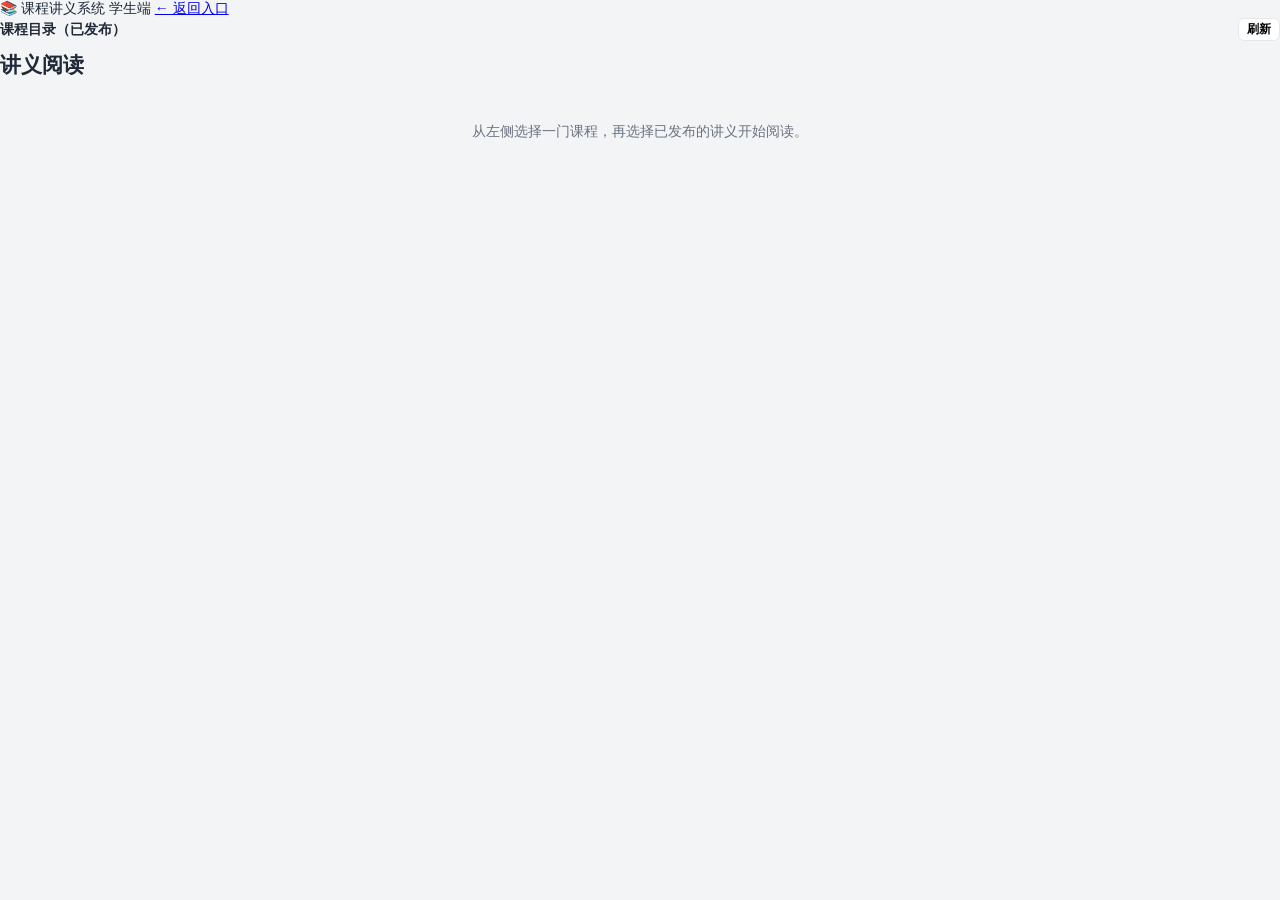
==== lesson-frontend/student.html @ a5bd7f9b "feat: frontend (teacher/student console) and consistent teacher.js" ====
<!DOCTYPE html>
<html lang="zh-CN">
<head>
  <meta charset="UTF-8" />
  <meta name="viewport" content="width=device-width, initial-scale=1.0" />
  <title>学生端 · 课程讲义系统</title>
  <link rel="stylesheet" href="css/style.css" />
</head>
<body>
  <header class="app-header">
    <span class="brand">📚 课程讲义系统</span>
    <span class="role-tag student">学生端</span>
    <span class="spacer"></span>
    <span id="courseTitle" class="meta-line"></span>
    <a class="back-link" href="index.html">← 返回入口</a>
  </header>

  <main class="student-layout">
    <!-- 左：已发布课程目录 -->
    <section class="panel">
      <div class="panel-head">
        <span>课程目录（已发布）</span>
        <span class="spacer"></span>
        <button id="btnRefresh" class="btn small">刷新</button>
      </div>
      <div class="panel-body" id="sidebar"></div>
    </section>

    <!-- 右：讲义阅读 -->
    <section class="panel">
      <div class="detail-head" id="readerHead">
        <h2>讲义阅读</h2>
      </div>
      <div class="detail-body" id="readerBody">
        <div class="empty">从左侧选择一门课程，再选择已发布的讲义开始阅读。</div>
      </div>
    </section>
  </main>

  <script src="js/config.js"></script>
  <script src="js/util.js"></script>
  <script src="js/api.js"></script>
  <script src="js/student.js"></script>
</body>
</html>
---- lesson-frontend/css/style.css ----
/* ===== 课程讲义系统 · 全局样式 ===== */
:root {
  --primary: #2563eb;
  --primary-dark: #1d4ed8;
  --bg: #f3f4f6;
  --panel: #ffffff;
  --border: #e5e7eb;
  --text: #1f2937;
  --text-dim: #6b7280;
  --green: #16a34a;
  --gray: #9ca3af;
  --red: #dc2626;
}
* { box-sizing: border-box; margin: 0; padding: 0; }
html, body { height: 100%; }
body {
  font-family: -apple-system, "PingFang SC", "Microsoft YaHei", "Segoe UI", sans-serif;
  background: var(--bg); color: var(--text); font-size: 14px;
}
button {
  font: inherit; cursor: pointer; border: 1px solid var(--border);
  background: #fff; border-radius: 6px; padding: 5px 12px;
}
button:hover { border-color: var(--primary); color: var(--primary); }
button.primary { background: var(--primary); border-color: var(--primary); color: #fff; }
button.primary:hover { background: var(--primary-dark); }
button.danger:hover { border-color: var(--red); color: var(--red); }
button:disabled { opacity: .5; cursor: not-allowed; }
input, textarea {
  font: inherit; border: 1px solid var(--border); border-radius: 6px;
  padding: 6px 10px; width: 100%; background: #fff; color: var(--text);
}
input:focus, textarea:focus { outline: 2px solid rgba(37, 99, 235, .25); border-color: var(--primary); }

/* ===== 顶栏 ===== */
.topbar {
  height: 52px; background: var(--panel); border-bottom: 1px solid var(--border);
  display: flex; align-items: center; gap: 12px; padding: 0 16px;
  position: sticky; top: 0; z-index: 10;
}
.topbar .logo { font-size: 16px; font-weight: 700; }
.topbar .logo .tag {
  font-size: 12px; font-weight: 400; color: #fff; background: var(--primary);
  border-radius: 4px; padding: 1px 6px; margin-left: 6px; vertical-align: 2px;
}
.topbar .spacer { flex: 1; }
.topbar .api-config { display: flex; align-items: center; gap: 6px; color: var(--text-dim); font-size: 12px; }
.topbar .api-config input { width: 210px; padding: 4px 8px; font-size: 12px; }
.topbar a { color: var(--primary); text-decoration: none; font-size: 13px; }
.topbar a:hover { text-decoration: underline; }

/* ===== 三栏布局 ===== */
.layout { display: flex; height: calc(100vh - 52px); }
.sidebar {
  width: 240px; min-width: 240px; background: var(--panel);
  border-right: 1px solid var(--border); overflow-y: auto; padding: 12px;
}
.sidebar2 {
  width: 300px; min-width: 300px; background: #fafafa;
  border-right: 1px solid var(--border); overflow-y: auto; padding: 12px;
}
.main { flex: 1; overflow-y: auto; padding: 20px 28px; }
.panel-head {
  display: flex; align-items: center; justify-content: space-between;
  margin-bottom: 10px; font-weight: 600;
}
.panel-head .actions { display: flex; gap: 6px; }
.panel-head button { padding: 2px 8px; font-size: 12px; }

/* ===== 列表项 ===== */
.item {
  padding: 8px 10px; border-radius: 6px; cursor: pointer;
  display: flex; align-items: center; gap: 6px; margin-bottom: 2px;
}
.item:hover { background: #eef2ff; }
.item.active { background: var(--primary); color: #fff; }
.item.active .meta, .item.active .badge { color: rgba(255,255,255,.85); }
.item .meta { color: var(--text-dim); font-size: 12px; }
.item .title { flex: 1; overflow: hidden; text-overflow: ellipsis; white-space: nowrap; }
.item .ops { display: none; gap: 4px; }
.item:hover .ops { display: flex; }
.item .ops button { padding: 0 6px; font-size: 12px; line-height: 18px; }
.group-title { font-size: 12px; color: var(--text-dim); margin: 12px 4px 4px; }
.empty { color: var(--text-dim); text-align: center; padding: 40px 10px; line-height: 1.8; }

/* ===== 徽章 ===== */
.badge { font-size: 11px; border-radius: 4px; padding: 1px 6px; white-space: nowrap; }
.badge.published { background: #dcfce7; color: var(--green); }
.badge.draft { background: #f3f4f6; color: var(--gray); }
.item.active .badge.published { background: rgba(255,255,255,.2); color: #fff; }
.item.active .badge.draft { background: rgba(255,255,255,.15); color: #eee; }

/* ===== 编辑器 ===== */
.editor-bar { display: flex; gap: 8px; align-items: center; margin-bottom: 12px; flex-wrap: wrap; }
.editor-bar input.title-input { flex: 1; min-width: 220px; font-size: 15px; font-weight: 600; }
.editor-cols { display: flex; gap: 16px; height: calc(100vh - 170px); }
.editor-cols > div { flex: 1; display: flex; flex-direction: column; min-width: 0; }
.editor-cols label { font-size: 12px; color: var(--text-dim); margin-bottom: 6px; }
#editor-content {
  flex: 1; resize: none; font-family: "SF Mono", Consolas, "Courier New", monospace;
  font-size: 13px; line-height: 1.7; tab-size: 2;
}
.preview-box {
  flex: 1; overflow-y: auto; background: var(--panel);
  border: 1px solid var(--border); border-radius: 6px; padding: 16px 20px;
}
.hint { font-size: 12px; color: var(--text-dim); }

/* ===== Markdown 渲染 ===== */
.md h1 { font-size: 24px; margin: 18px 0 12px; padding-bottom: 8px; border-bottom: 1px solid var(--border); }
.md h2 { font-size: 20px; margin: 16px 0 10px; }
.md h3 { font-size: 17px; margin: 14px 0 8px; }
.md h4, .md h5, .md h6 { font-size: 15px; margin: 12px 0 6px; }
.md p { margin: 10px 0; line-height: 1.8; }
.md ul, .md ol { margin: 10px 0 10px 24px; line-height: 1.8; }
.md li { margin: 2px 0; }
.md code { background: #f1f5f9; border-radius: 4px; padding: 1px 5px; font-family: "SF Mono", Consolas, monospace; font-size: .92em; color: #be185d; }
.md pre { background: #0f172a; color: #e2e8f0; border-radius: 8px; padding: 14px 16px; overflow-x: auto; margin: 12px 0; }
.md pre code { background: none; color: inherit; padding: 0; font-size: 13px; line-height: 1.6; }
.md blockquote { border-left: 4px solid var(--primary); background: #eff6ff; margin: 12px 0; padding: 8px 14px; color: #334155; border-radius: 0 6px 6px 0; }
.md hr { border: none; border-top: 1px solid var(--border); margin: 18px 0; }
.md a { color: var(--primary); }
.md img { max-width: 100%; }
.md table { border-collapse: collapse; margin: 12px 0; }
.md th, .md td { border: 1px solid var(--border); padding: 6px 12px; }
.md th { background: #f8fafc; }

/* ===== 阅读页 ===== */
.reader { max-width: 860px; margin: 0 auto; background: var(--panel); border: 1px solid var(--border); border-radius: 10px; padding: 32px 40px; }
.reader .crumb { color: var(--text-dim); font-size: 13px; margin-bottom: 6px; }

/* ===== Toast ===== */
#toast {
  position: fixed; left: 50%; bottom: 40px; transform: translateX(-50%);
  background: #111827; color: #fff; padding: 9px 18px; border-radius: 8px;
  font-size: 13px; opacity: 0; transition: opacity .25s; pointer-events: none; z-index: 99;
}
#toast.show { opacity: .92; }
#toast.err { background: var(--red); }
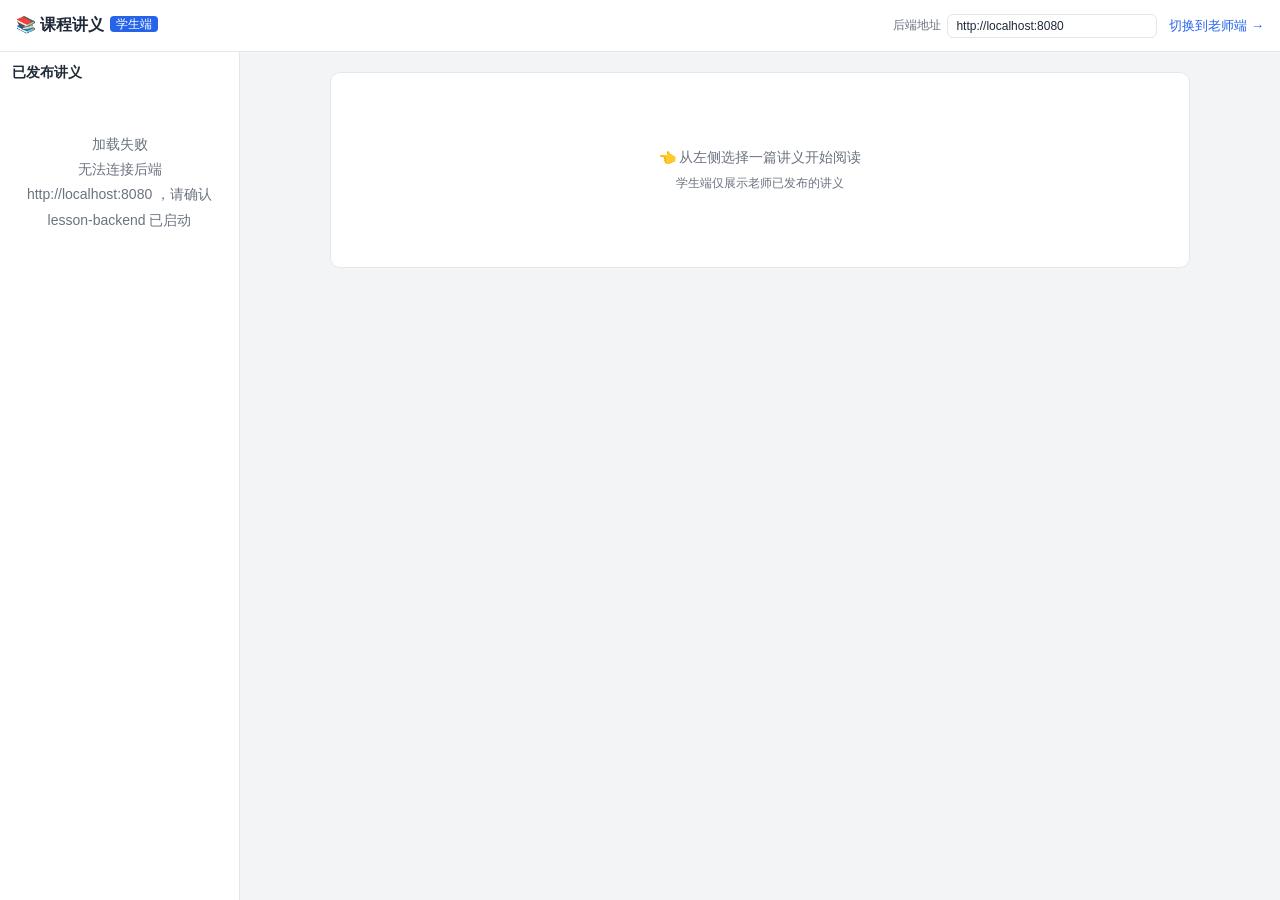
==== commit c3eb2ba3: "docs: README + portal index + page rename" ====
--- a/lesson-frontend/student.html
+++ b/lesson-frontend/student.html
@@ -1,45 +1,37 @@
 <!DOCTYPE html>
 <html lang="zh-CN">
 <head>
-  <meta charset="UTF-8" />
-  <meta name="viewport" content="width=device-width, initial-scale=1.0" />
-  <title>学生端 · 课程讲义系统</title>
-  <link rel="stylesheet" href="css/style.css" />
+  <meta charset="UTF-8">
+  <meta name="viewport" content="width=device-width, initial-scale=1.0">
+  <title>课程讲义 · 学生端</title>
+  <link rel="stylesheet" href="css/style.css">
 </head>
 <body>
-  <header class="app-header">
-    <span class="brand">📚 课程讲义系统</span>
-    <span class="role-tag student">学生端</span>
-    <span class="spacer"></span>
-    <span id="courseTitle" class="meta-line"></span>
-    <a class="back-link" href="index.html">← 返回入口</a>
+  <header class="topbar">
+    <div class="logo">📚 课程讲义<span class="tag">学生端</span></div>
+    <div class="spacer"></div>
+    <div class="api-config">
+      <span>后端地址</span>
+      <input id="api-base" type="text" placeholder="http://localhost:8080">
+    </div>
+    <a href="teacher.html">切换到老师端 →</a>
   </header>
 
-  <main class="student-layout">
-    <!-- 左：已发布课程目录 -->
-    <section class="panel">
-      <div class="panel-head">
-        <span>课程目录（已发布）</span>
-        <span class="spacer"></span>
-        <button id="btnRefresh" class="btn small">刷新</button>
+  <div class="layout">
+    <aside class="sidebar">
+      <div class="panel-head"><span>已发布讲义</span></div>
+      <div id="course-tree"><div class="empty">加载中…</div></div>
+    </aside>
+    <main class="main">
+      <div id="reader" class="reader">
+        <div class="empty">👈 从左侧选择一篇讲义开始阅读<br><span class="hint">学生端仅展示老师已发布的讲义</span></div>
       </div>
-      <div class="panel-body" id="sidebar"></div>
-    </section>
+    </main>
+  </div>
 
-    <!-- 右：讲义阅读 -->
-    <section class="panel">
-      <div class="detail-head" id="readerHead">
-        <h2>讲义阅读</h2>
-      </div>
-      <div class="detail-body" id="readerBody">
-        <div class="empty">从左侧选择一门课程，再选择已发布的讲义开始阅读。</div>
-      </div>
-    </section>
-  </main>
-
-  <script src="js/config.js"></script>
-  <script src="js/util.js"></script>
+  <div id="toast"></div>
   <script src="js/api.js"></script>
+  <script src="js/markdown.js"></script>
   <script src="js/student.js"></script>
 </body>
 </html>
--- a/lesson-frontend/css/style.css
+++ b/lesson-frontend/css/style.css
@@ -137,3 +137,42 @@
 }
 #toast.show { opacity: .92; }
 #toast.err { background: var(--red); }
+
+/* ===== 门户入口 ===== */
+.portal-body {
+  min-height: 100vh;
+  display: flex;
+  align-items: center;
+  justify-content: center;
+  background: linear-gradient(135deg, #eef2ff 0%, #f0fdfa 100%);
+}
+.portal {
+  background: var(--panel);
+  border: 1px solid var(--border);
+  border-radius: 16px;
+  box-shadow: 0 12px 40px rgba(30, 41, 59, .1);
+  padding: 44px 42px;
+  width: 100%;
+  max-width: 560px;
+  text-align: center;
+}
+.portal-logo { font-size: 46px; }
+.portal h1 { font-size: 26px; margin: 12px 0 6px; }
+.portal-sub { color: var(--text-dim); margin: 0 0 28px; }
+.portal-cards { display: flex; flex-direction: column; gap: 12px; text-align: left; }
+.portal-card-link {
+  display: flex; align-items: center; gap: 14px;
+  padding: 16px 18px; border-radius: 10px; text-decoration: none;
+  color: #fff; transition: transform .12s ease, box-shadow .12s ease;
+}
+.portal-card-link:hover { transform: translateY(-2px); box-shadow: 0 8px 20px rgba(30,41,59,.18); }
+.portal-card-link.teacher { background: linear-gradient(135deg, #7c3aed, #5b21b6); }
+.portal-card-link.student { background: linear-gradient(135deg, #0d9488, #0f766e); }
+.portal-emoji { font-size: 26px; }
+.portal-card-link strong { display: block; font-size: 16px; }
+.portal-card-link em { display: block; font-style: normal; font-size: 12px; opacity: .9; margin-top: 2px; }
+.portal-hint { color: var(--text-dim); font-size: 12px; margin: 24px 0 0; line-height: 1.8; }
+.portal-hint code {
+  background: #f1f5f9; padding: 1px 6px; border-radius: 4px;
+  color: #be185d; font-family: "SF Mono", Consolas, monospace;
+}
